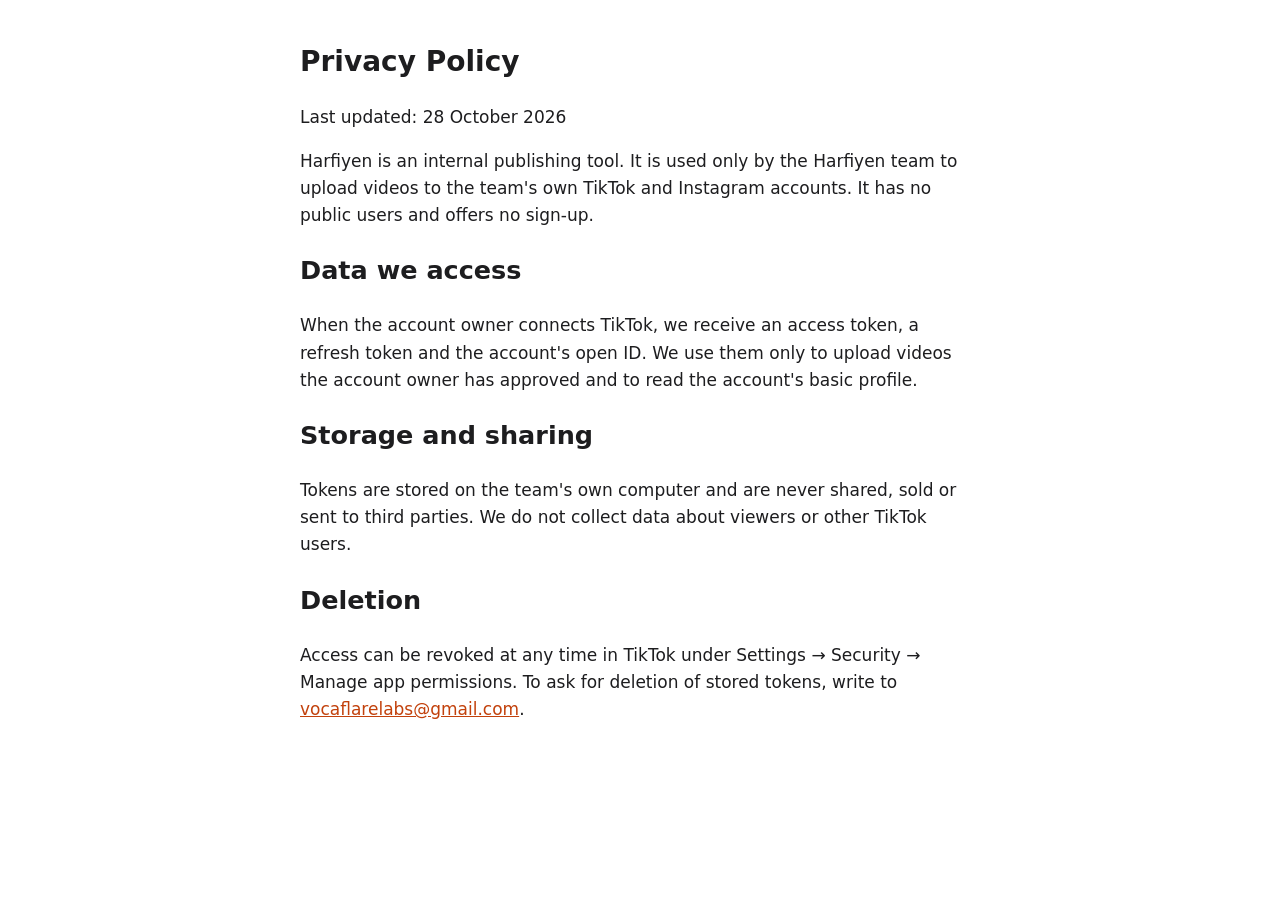
==== privacy.html @ c8e57aad "site güncellendi" ====
<!doctype html><meta charset="utf-8"><meta name="viewport" content="width=device-width,initial-scale=1">
<title>Harfiyen Privacy Policy</title><link rel="stylesheet" href="style.css">
<h1>Privacy Policy</h1>
<p>Last updated: 28 October 2026</p>
<p>Harfiyen is an internal publishing tool. It is used only by the Harfiyen team to upload videos to the team's own
TikTok and Instagram accounts. It has no public users and offers no sign-up.</p>
<h2>Data we access</h2>
<p>When the account owner connects TikTok, we receive an access token, a refresh token and the account's open ID.
We use them only to upload videos the account owner has approved and to read the account's basic profile.</p>
<h2>Storage and sharing</h2>
<p>Tokens are stored on the team's own computer and are never shared, sold or sent to third parties.
We do not collect data about viewers or other TikTok users.</p>
<h2>Deletion</h2>
<p>Access can be revoked at any time in TikTok under Settings → Security → Manage app permissions.
To ask for deletion of stored tokens, write to <a href="mailto:vocaflarelabs@gmail.com">vocaflarelabs@gmail.com</a>.</p>
---- style.css ----
body{font:17px/1.6 -apple-system,system-ui,sans-serif;max-width:680px;margin:40px auto;padding:0 16px;color:#1d1d1f;background:#fff}
h1{font-size:28px}a{color:#c2410c}code{background:#f2f2f2;padding:2px 6px;border-radius:4px;word-break:break-all}
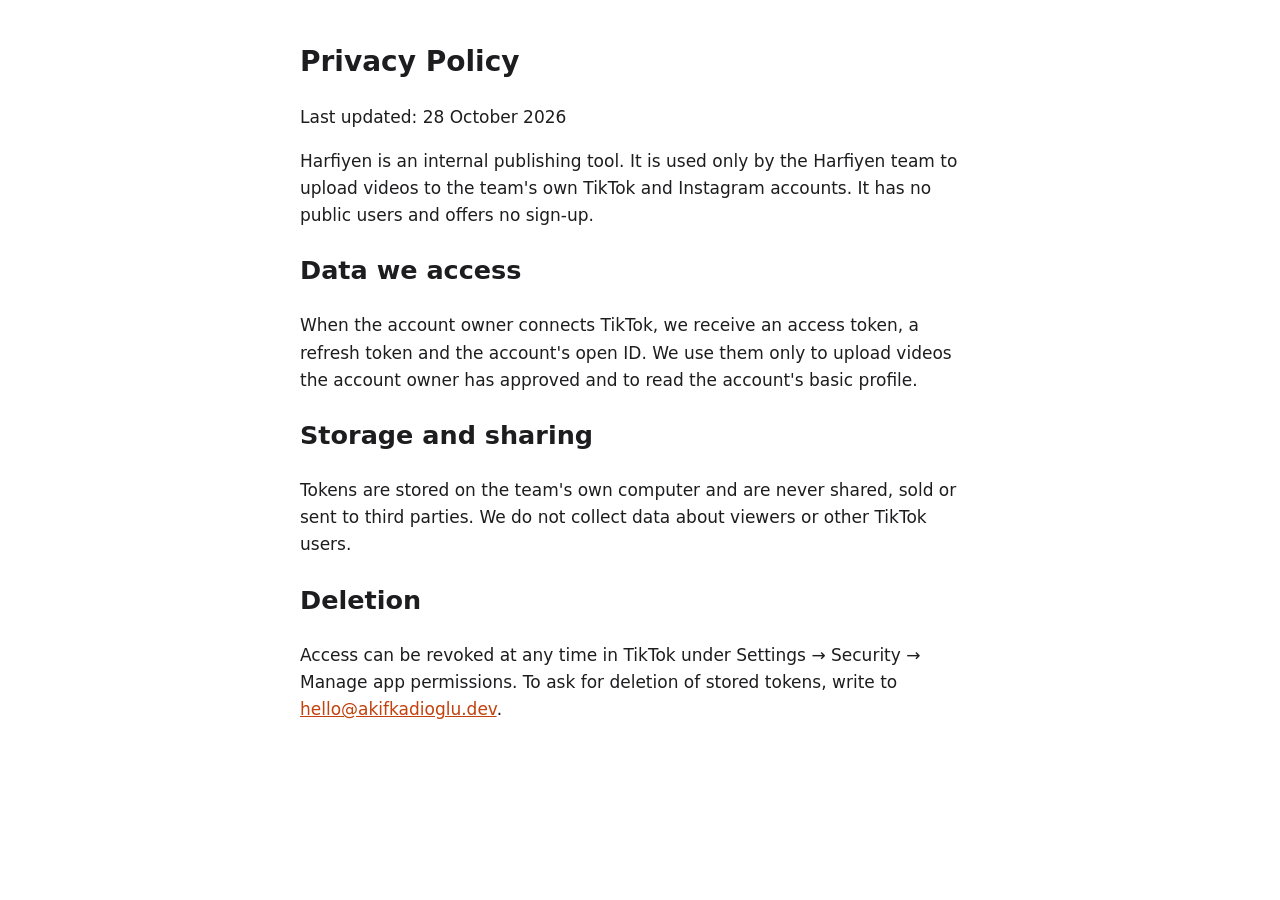
==== commit 3cec45cd: "site güncellendi" ====
--- a/privacy.html
+++ b/privacy.html
@@ -12,4 +12,4 @@
 We do not collect data about viewers or other TikTok users.</p>
 <h2>Deletion</h2>
 <p>Access can be revoked at any time in TikTok under Settings → Security → Manage app permissions.
-To ask for deletion of stored tokens, write to <a href="mailto:vocaflarelabs@gmail.com">vocaflarelabs@gmail.com</a>.</p>
+To ask for deletion of stored tokens, write to <a href="mailto:hello@akifkadioglu.dev">hello@akifkadioglu.dev</a>.</p>
